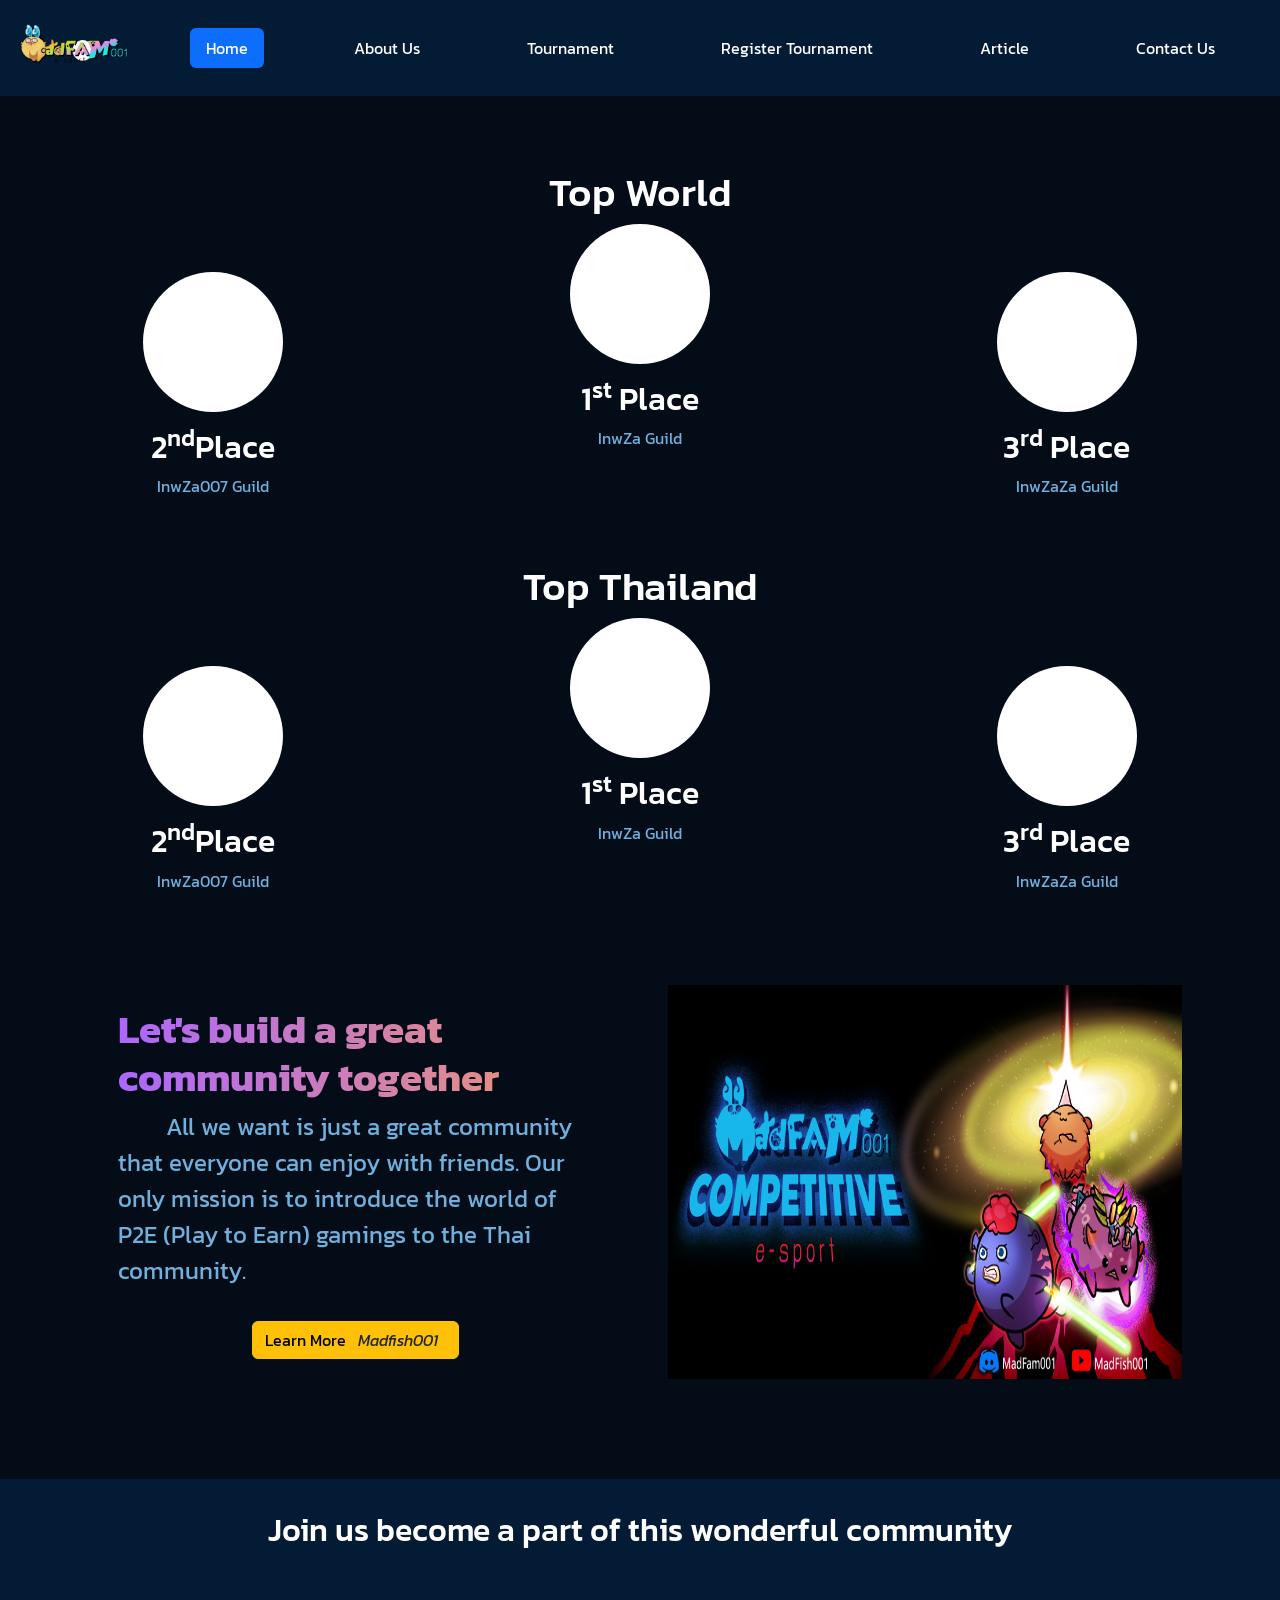
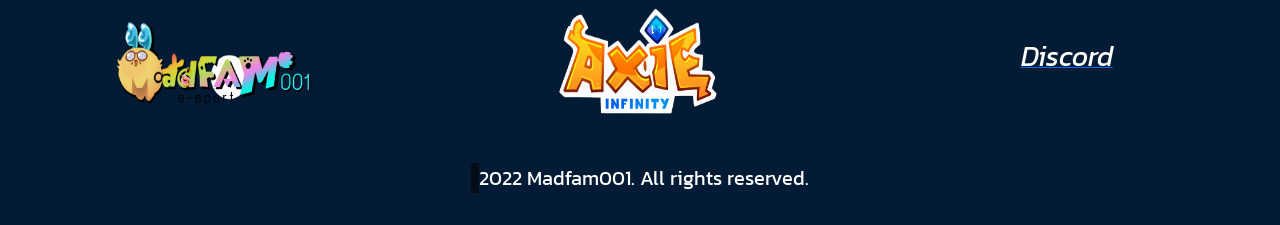
==== index.html @ 8df13e0f "Initial commit" ====
<!DOCTYPE html>
<html lang="en">

<head>
    <meta charset="UTF-8">
    <meta http-equiv="X-UA-Compatible" content="IE=edge">
    <meta name="viewport" content="width=device-width, initial-scale=1.0">
    <!-- Meta Tag เรียกแขก -->
    <meta name="description" content="Madfam001">
    <meta name="keywords" content="Madfam001,Axie,Axie Infinity,Madfam001 Axie">
    <meta name="author" content="Madfam">

    <title>Madfam001 Guild</title>

    <!-- reset css-->

    <link rel="shortcut icon" href="img/MadFam-LOGO-02 - 16x16.png" type="image/x-icon">

    <!-- style -->
    <link rel="stylesheet" href="css/style.css">
    <!-- boostrap -->
    <link href="https://cdn.jsdelivr.net/npm/bootstrap@5.1.3/dist/css/bootstrap.min.css" rel="stylesheet"
        integrity="sha384-1BmE4kWBq78iYhFldvKuhfTAU6auU8tT94WrHftjDbrCEXSU1oBoqyl2QvZ6jIW3" crossorigin="anonymous">

    <script src="https://cdn.jsdelivr.net/npm/@popperjs/core@2.10.2/dist/umd/popper.min.js"
        integrity="sha384-7+zCNj/IqJ95wo16oMtfsKbZ9ccEh31eOz1HGyDuCQ6wgnyJNSYdrPa03rtR1zdB"
        crossorigin="anonymous"></script>
    <script src="https://cdn.jsdelivr.net/npm/bootstrap@5.1.3/dist/js/bootstrap.min.js"
        integrity="sha384-QJHtvGhmr9XOIpI6YVutG+2QOK9T+ZnN4kzFN1RtK3zEFEIsxhlmWl5/YESvpZ13"
        crossorigin="anonymous"></script>

    <!-- Front awesome -->
    <!--  <link href="css/fontawesome-free-6.1.1-web/css/all.css" rel="stylesheet">
 -->


</head>

<body>
    <nav class="navbar navbar-expand-md sticky-top bg-nav-madfish ml-auto">
        <div class="container-fluid bg-nav-madfish">
            <a href="#" class="navbar-brand bg-nav-madfish">
                <img src="img/MadFam-LOGO-02.png" alt="" height="70px" class="bg-nav-madfish">
            </a>
            <button class="navbar-toggler" type="button" data-bs-toggle="collapse"
                data-bs-target="#navbarSupportedContent" aria-controls="navbarSupportedContent" aria-expanded="false"
                aria-label="Toggle navigation">
                <span class="navbar-toggler-icon "></span>
            </button>


            <ul class="nav nav-pills collapse navbar-collapse justify-content-around bg-footer"
                id="navbarSupportedContent">

                <!-- 1 Home -->
                <li class="nav-item col-12 col-md-auto bg-nav-madfish" role="presentation">
                    <button class="nav-link active text-white" id="pills-home-tab" data-bs-toggle="pill"
                        data-bs-target="#pills-home" type="button" role="tab" aria-controls="pills-home"
                        aria-selected="true">Home</button>
                </li>
                <!-- 2 About Us -->
                <li class="nav-item col-12 col-md-auto  bg-nav-madfish" role="presentation">
                    <button class="nav-link text-white" id="pills-about-us-tab" data-bs-toggle="pill"
                        data-bs-target="#pills-about-us" type="button" role="tab" aria-controls="pills-about-us"
                        aria-selected="false">About Us</button>
                </li>
                <!-- 3 Tournament -->
                <li class="nav-item col-12 col-md-auto  bg-nav-madfish" role="presentation">
                    <button class="nav-link text-white" id="pills-tournament-tab" data-bs-toggle="pill"
                        data-bs-target="#pills-tournament" type="button" role="tab" aria-controls="pills-tournament"
                        aria-selected="false">Tournament</button>
                </li>
                <!-- 4 Register Tournament -->
                <li class="nav-item col-12 col-md-auto bg-nav-madfish" role="presentation">
                    <button class="nav-link text-white" id="pills-regis-tour-tab" data-bs-toggle="pill"
                        data-bs-target="#pills-regis-tour" type="button" role="tab" aria-controls="pills-regis-tour"
                        aria-selected="false">Register Tournament</button>
                </li>
                <!-- 5 Article -->
                <li class="nav-item col-12 col-md-auto bg-nav-madfish" role="presentation">
                    <button class="nav-link text-white" id="pills-article-tab" data-bs-toggle="pill"
                        data-bs-target="#pills-article" type="button" role="tab" aria-controls="pills-article"
                        aria-selected="false">Article</button>
                </li>
                <!-- 6 Contact Us -->
                <li class="nav-item col-12 col-md-auto bg-nav-madfish" role="presentation">
                    <button class="nav-link text-white" id="pills-contact-us-tab" data-bs-toggle="pill"
                        data-bs-target="#pills-contact-us" type="button" role="tab" aria-controls="pills-contact-us"
                        aria-selected="false">Contact Us</button>
                </li>
            </ul>
        </div>


    </nav>

    <div class="container bg-madfish"></div>
    <div class="tab-content" id="pills-tabContent">

        <!-- 1 Home -->
        <div class="tab-pane fade show active" id="pills-home" role="tabpanel" aria-labelledby="pills-home-tab">
            <div class="container-fluid mb-2">
                <br>
                <!-- <section id="slider"> 
                    <div class="carousel slide" data-bs-ride="carousel" id="mySlider">
                        <ol class="carousel-indicators bg-transparent">
                            <button data-bs-target="#mySlider" data-bs-slide-to="0" class="active"></button>
                            <button data-bs-target="#mySlider" data-bs-slide-to="1"></button>
                            <button data-bs-target="#mySlider" data-bs-slide-to="2"></button>
                        </ol>
                        <div class="carousel-inner text-center " >

                            <div class="carousel-item carousel-image-1 active">
                                <div class="container justify-content-center">
                                    <div class="carousel-caption d-none d-sm-block bg-transparent " >
                                        <h1 class="display-3 bg-transparent text-madfam">สมัครได้แล้ววันนี้!</h1>
                                        
                                    </div>
                                </div>
                            </div>
                            <div class="carousel-item carousel-image-2">
                                <div class="container">
                                    <div class="carousel-caption d-none d-sm-block  bg-transparent">
                                        <h1 class="display-3  bg-transparent text-madfam">Land staking กำลังมา!</h1>
                                        
                                    </div>
                                </div>
                            </div> 
                            <div class="carousel-item carousel-image-3">
                                <div class="container">
                                    <div class="carousel-caption d-none d-sm-block  bg-transparent">
                                        <h1 class="display-3  bg-transparent text-madfam">Marketplace พึ่งจะมีอัปเดต</h1>
                                        
                                    </div>
                                </div>
                            </div> 

                            <button class="carousel-control-prev" data-bs-target="#mySlider" data-bs-slide="prev">
                                <span class="carousel-control-prev-icon"></span>
                            </button>
                            <button class="carousel-control-next" data-bs-target="#mySlider" data-bs-slide="next">
                                <span class="carousel-control-next-icon"></span>
                            </button>
                        </div>
                    </div>
                </section> -->
                <!-- <div id="carouselExampleCaptions" class="carousel slide" data-bs-ride="carousel">
                    <div class="carousel-indicators  bg-transparent">
                      <button type="button" data-bs-target="#carouselExampleCaptions" data-bs-slide-to="0" class="active" aria-current="true" aria-label="Slide 1"></button>
                      <button type="button" data-bs-target="#carouselExampleCaptions" data-bs-slide-to="1" aria-label="Slide 2"></button>
                      <button type="button" data-bs-target="#carouselExampleCaptions" data-bs-slide-to="2" aria-label="Slide 3"></button>
                    </div>
                    <div class="carousel-inner">
                      <div class="carousel-item active">
                        <img src="img/page1.png" class="d-block h-100" alt="...">
                        <div class="carousel-caption d-none d-md-block bg-transparent">
                          <h5>สมัครได้แล้ววันนี้!</h5>
                        </div>
                      </div>
                      <div class="carousel-item">
                        <img src="img/page2.png" class="d-block h-100" alt="...">
                        <div class="carousel-caption d-none d-md-block bg-transparent">                          
                                <h5 class="bg-transparent text-center text-dark">Land staking กำลังมา!</h5>
                        </div>
                      </div>
                      <div class="carousel-item d-flex justify-content-center">
                        <img src="img/page3.png" class="d-block h-100 " alt="...">
                        <div class="carousel-caption d-none d-md-block bg-transparent">
                          <h1 class=" bg-transparent text-center text-dark">Marketplace พึ่งจะมีอัปเดต</h1>
                          
                        </div>
                      </div>
                    </div>

                    <button class="carousel-control-prev" type="button" data-bs-target="#carouselExampleCaptions" data-bs-slide="prev">
                      <span class="carousel-control-prev-icon" aria-hidden="true"></span>
                      <span class="visually-hidden">Previous</span>
                    </button>
                    <button class="carousel-control-next" type="button" data-bs-target="#carouselExampleCaptions" data-bs-slide="next">
                      <span class="carousel-control-next-icon" aria-hidden="true"></span>
                      <span class="visually-hidden">Next</span>
                    </button>
                  </div> -->
                <div class="row text-center mt-5">
                    <h1>Top World</h1>
                    <div class="col-lg-4 mt-5">
                        <svg class="bd-placeholder-img rounded-circle" width="140" height="140" p>
                            <title>Placeholder</title>
                            <rect width="100%" height="100%" fill="#fff">

                            </rect><text x="50%" y="50%" fill="#fff" dy=".3em">140x140</text>
                        </svg>

                        <h2 class="mt-3">2<sup>nd</sup>Place</h2>
                        <p class="font-body">InwZa007 Guild</p>

                    </div>
                    <div class="col-lg-4">
                        <svg class="bd-placeholder-img rounded-circle" width="140" height="140">
                            <title>Placeholder</title>
                            <rect width="100%" height="100%" fill="#fff">

                            </rect><text x="50%" y="50%" fill="#fff" dy=".3em">140x140</text>
                        </svg>

                        <h2 class="mt-3">1<sup>st</sup> Place</h2>

                        <p class="font-body">InwZa Guild</p>

                    </div>
                    <div class="col-lg-4 mt-5">
                        <svg class="bd-placeholder-img rounded-circle" width="140" height="140">
                            <title>Placeholder</title>
                            <rect width="100%" height="100%" fill="#fff"></rect><text x="50%" y="50%" fill="#fff"
                                dy=".3em">140x140</text>
                        </svg>
                        <h2 class="mt-3">3<sup>rd</sup> Place</h2>
                        <p class="font-body">InwZaZa Guild
                        </p>

                    </div>
                </div>

                <div class="row text-center mt-5">
                    <h1>Top Thailand</h1>
                    <div class="col-lg-4 mt-5">
                        <svg class="bd-placeholder-img rounded-circle" width="140" height="140">
                            <title>Placeholder</title>
                            <rect width="100%" height="100%" fill="#fff"></rect><text x="50%" y="50%" fill="#fff"
                                dy=".3em">140x140</text>
                        </svg>

                        <h2 class="mt-3">2<sup>nd</sup>Place</h2>
                        <p class="font-body">InwZa007 Guild</p>

                    </div>
                    <div class="col-lg-4">
                        <svg class="bd-placeholder-img rounded-circle" width="140" height="140">
                            <title>Placeholder</title>
                            <rect width="100%" height="100%" fill="#fff"></rect><text x="50%" y="50%" fill="#fff"
                                dy=".3em">140x140</text>
                        </svg>

                        <h2 class="mt-3">1<sup>st</sup> Place</h2>

                        <p class="font-body">InwZa Guild</p>

                    </div>
                    <div class="col-lg-4 mt-5">
                        <svg class="bd-placeholder-img rounded-circle" width="140" height="140">
                            <title>Placeholder</title>
                            <rect width="100%" height="100%" fill="#fff"></rect><text x="50%" y="50%" fill="#fff"
                                dy=".3em">140x140</text>
                        </svg>
                        <h2 class="mt-3">3<sup>rd</sup> Place</h2>
                        <p class="font-body">InwZaZa Guild
                        </p>

                    </div>
                </div>

            </div>

            <div class="container mt-5">

                <div class="row"
                    style="background-image: linear-gradient(135deg, rgba(1, 39, 96, 1) 21%, rgba(9, 22, 42, 1) 80%);">
                    <div class="col-12 col-lg-6 p-5">
                        <h1 class="fw-bolder fs-1 title-gradient">
                            Let's build a great community together
                        </h1>
                        <p class="fs-4 font-body">
                            &nbsp;&nbsp;&nbsp;&nbsp;&nbsp;&nbsp;&nbsp;
                            All we want is just a great community that everyone can enjoy with friends. Our only mission
                            is to
                            introduce the world of P2E (Play to Earn) gamings to the Thai community.
                        </p>
                        <div class="row">
                            <div class="container text-center mt-3 px-3 ">
                                <a href="https://www.youtube.com/c/madfish001" class=" bg-warning" target="_blank">
                                    <div class="btn btn-warning ">
                                        Learn More <i class="fa-brands fa-youtube m-1 p-1 bg-warning "
                                            style="color:#e62117">
                                            <span class=" text-dark bg-warning "
                                                style="font-family:  'Kanit', sans-serif; ">Madfish001</span></i>

                                    </div>
                                </a>
                            </div>
                        </div>
                    </div>
                    <div class="col-12 col-lg-6 p-1">

                        <img src="img/MadFamposter002-WideScreen.png" alt=""
                            style="height: 400px; background-repeat: no-repeat;" class="w-100 h-100 p-4">

                    </div>
                </div>

            </div>
        </div>

        <!-- 2 About Us -->
        <div class="tab-pane fade" id="pills-about-us" role="tabpanel" aria-labelledby="pills-about-us-tab">
            <div class="container-fluid ">
                <div class="container mb-5">
                    <br>
                    <br>
                    <div class="text-center border">
                        <h1 class="p-3">About Us</h1>
                    </div>
                    <br>
                    <br>
                    <div class="container">
                        <img src="img/madfam_poster.png" style="height: 200px; background-repeat: no-repeat;"
                            class="w-100 h-100 p-1" alt="">
                    </div>
                    <br>
                    <br>
                    <h2 class="fw-bold">What are we?</h2>
                    <p class="fs-3" style="text-indent: 2.5em;"> Madfam001 is one of Thailand’s first Axie Infinity
                        scholarship
                        programs, which welcomed its first scholar in April 2021. We offer our scholars 70% of their
                        earnings, which
                        was unheard of in the Thai community during that time. Our only mission is to introduce the
                        world of
                        P2E
                        (Play to Earn) gamings to the Thai community.</p>

                    <br>
                    <h2 class="fw-bold">Our goal</h2>
                    <p class="fs-3" style="text-indent: 2.5em;">To this day, Madfam001 has not gained any profit from
                        the
                        scholarship program. Instead, we have reinvested our earnings not only into providing a selected
                        group of our scholars with meta builds. But also for charity programs across Thailand weather
                        for
                        the hospitals and food banks. We also encourage our members to contribute to community-building
                        by
                        rewarding said scholars in higher shares based on their contributions, such as artworks, Discord
                        bots, or guild managers.</p>
                    <p class="fs-3" style="text-indent: 2.5em;">Unlike other guilds with investors seeking a share,
                        Madfam001 is a self-funded organization seeking no revenue. We are essentially a group of
                        university
                        students trying to have fun while providing an alternative income idea for those initially
                        impacted
                        by the Covid-19 situation in Thailand.</p>

                    <br>
                    <h2 class="fw-bold">The Future of Madfam001</h2>

                    <span
                        class="fs-3 text-decoration-line-through">&nbsp;&nbsp;&nbsp;&nbsp;&nbsp;&nbsp;&nbsp;&nbsp;&nbsp;&nbsp;&nbsp;We
                        have invested mainly in
                        3 games; Axie Infinity,
                        Thetan
                        Arena, and Star Atlas, with the most emphasis remaining in Axie Infinity. Thetan Arena and
                        (soon)
                        Star Atlas are an additional perk for our Axie scholars who want to try other types of P2E
                        games.
                    </span>
                    <span class="fs-3 d-inline" style="font-family: 'monacoregular';">This did not age well... aight,
                        back to Ronin only now. AxieMaxi all
                        da
                        way! -Madfish</span>





                    <p class="fs-3" style="text-indent: 2.5em;">We have made ourselves clear to discourage scholars from
                        relying solely on their gaming income. Instead, P2E games should be viewed as enjoyable games
                        that
                        will allow additional earnings to those who put effort into them.</p>
                    <p class="fs-3" style="text-indent: 2.5em;">In the end, we strive to provide gamers, either P2E or
                        traditional, a safe space to exchange our experiences in the things we love. We understand that
                        there are an increasing number of bad actors in the area trying to target our newer community
                        members unfamiliar with this blockchain wizardry madness. We will be one of the many reliable
                        communities offering help to those trying to enter the cryptocurrency space</p>

                </div>
            </div>

        </div>

        <!-- 3 Tournament -->
        <div class="tab-pane fade" id="pills-tournament" role="tabpanel" aria-labelledby="pills-tournament-tab">
            <div class="container-fluid">
                <div class="container mb-5">
                    <br>
                    <br>
                    <div class="container text-center">
                        <img src="img/Madfam001_Tournament.png" class="img-fluid" alt="">
                    </div>
                    <br>
                    <br>
                    <div class="container d-flex justify-content-center bg-madfish text-center">
                        <div class="card bg-madfish border" style="width: 25rem;">
                            <h2 class="card-title m-3 bg-madfish"> กฎเต็ม </h2>
                            <hr>
                            <h4 class="card-body">อ่านกฎ Tournament001</h4>
                            <a class="btn btn-primary m-3 p-2 fs-4"
                                href="https://docs.google.com/document/d/1blKY6E1JdDmpe-Q3s706iSjLfCk63CMq3mKsj7mfwuA/edit?usp=sharing"
                                target="_blank">อ่านเพิ่มเติมได้ที่</a>
                        </div>
                    </div>



                    <br>
                    <br>

                    <h2>ตาราง</h2>
                    <br>
                    <table class="table border fs-3 table-responsive table-bordered">
                        <tr>
                            <td>Registration</td>
                            <td>ตั้งแต่วันนี้จนถึงวันที่ 2 มิถุนายน 2022 23:59 น.</td>
                        </tr>
                        <tr>
                            <td>เลือก/เปลี่ยนตัว</td>
                            <td>ตั้งแต่ วันที่ 5 จนถึงวันที่ 9 มิถุนายน 2022 23:59 น.</td>
                        </tr>
                    </table>

                    <table class="table border fs-3 table-responsive  text-center ">
                        <tr>
                            <td>Day 1</td>
                            <td>Open Qualifiers</td>
                        </tr>
                        <br>
                        <h2>วันที่ 11 มิถุนายน 2022</h2>
                        <br>
                    </table>
                    <table class="table border fs-2 table-responsive text-center fw-bold">
                        <tr>
                            <td>ตารางเวลาการแข่งวันคัดเลือก </td>
                        </tr>
                    </table>
                    <table class="table border fs-3 table-responsive text-center table-bordered">
                        <tr>
                            <td>18:30</td>
                            <td>Check in</td>
                        </tr>
                        <tr>
                            <td>19:00</td>
                            <td>Round 1</td>
                            <td>128 คน</td>
                            <td>Best of 3</td>
                        </tr>
                        <tr>
                            <td>19:40</td>
                            <td>Round 2</td>
                            <td>64 คน</td>
                            <td>Best of 3</td>
                        </tr>
                        <tr>
                            <td>20:20</td>
                            <td>Round 3</td>
                            <td>32 คน</td>
                            <td>Best of 3</td>
                        </tr>
                        <tr>
                            <td>21:00</td>
                            <td>Round 4</td>
                            <td>16 คน</td>
                            <td>Best of 3</td>
                        </tr>
                        <tr>
                            <td>21:40 - 22:00 </td>
                            <td>เผื่อเวลาหากงานมีการล่าช้า</td>

                        </tr>
                    </table>
                    <br>
                    <!-- Day 2 -->

                    <table class="table border fs-3 table-responsive  text-center">
                        <h2>วันที่ 25 มิถุนายน 2022</h2>
                        <br>
                        <tr>
                            <td>Day 2</td>
                            <td>Final Championship</td>
                        </tr>
                    </table>
                    <table class="table border fs-3 table-responsive text-center fw-bold">
                        <tr>
                            <td>ตารางเวลาการแข่งขันกลุ่ม</td>
                        </tr>
                    </table>
                    <table class="table border fs-3 table-responsive text-center table-bordered">
                        <tr>

                            <td>18:30</td>
                            <td>Check in</td>
                        </tr>
                        <tr>
                            <td>19:00</td>
                            <td>Eighth-Finals</td>
                            <td>16 คน</td>
                            <td>Best of 5</td>
                        </tr>
                        <tr>
                            <td>19:40</td>
                            <td>Quarter-Finals</td>
                            <td>8 คน</td>
                            <td>Best of 5</td>
                        </tr>
                        <tr>
                            <td>20:20</td>
                            <td>Semi-Finals</td>
                            <td>4 คน</td>
                            <td>Best of 5</td>
                        </tr>
                        <tr>
                            <td>21:00</td>
                            <td>Play for Third</td>
                            <td>2 คน</td>
                            <td>Best of 5</td>
                        </tr>
                        <tr>
                            <td>21:30</td>
                            <td>Final</td>
                            <td>2 คน</td>
                            <td>Best of 5</td>

                        </tr>
                    </table>
                    <br>
                    <table class="table border fs-3 table-responsive text-center fw-bold">
                        <tr>
                            <td>รางวัล</td>
                        </tr>
                    </table>
                    <br>

                    <table class="table border fs-3 table-responsive text-center table-bordered">
                        <thead>
                            <td>Place</td>
                            <td>Prize(AXS)</td>
                            <td>Share of the total pool</td>
                            <td>Total (AXS)</td>
                        </thead>
                        <tr>
                            <td>1 <sup>st</sup></td>
                            <td>15</td>
                            <td>37.5 %</td>
                            <td>15</td>
                        </tr>
                        <tr>
                            <td>2<sup>nd</sup></td>
                            <td>10</td>
                            <td>25 %</td>
                            <td>10</td>
                        </tr>
                        <tr>
                            <td>3<sup>rd</sup></td>
                            <td>6</td>
                            <td>15 %</td>
                            <td>6</td>
                        </tr>
                        <tr>
                            <td>4<sup>th</sup></td>
                            <td>4</td>
                            <td>10 %</td>
                            <td>4</td>
                        </tr>
                        <tr>
                            <td>5<sup>th</sup>-8<sup>th</sup></td>
                            <td>1.25</td>
                            <td>12.5 % (3.125%*4)</td>
                            <td>5</td>
                        </tr>
                        <tr>
                            <td colspan="3">Total AXS</td>
                            <td>40</td>
                        </tr>
                    </table>
                    <br>

                    <div class="container border p-3 ">
                        <h2 class="fw-bold mt-3">วิธีการแจ้งผลการแข่ง (Discord : Madfam001)</h2>
                        <br>
                        <h3>ชื่อผู้ชนะ :</h3>
                        <h3>คะแนน :</h3>
                        <h3>ชื่อผู้แพ้ :</h3>
                        <h3>คู่ที่ :</h3>
                        <h3>Replay เกม : </h3>
                        <div class="container text-center mb-5">

                            <img src="img/report_score.png" class="img-fluid" alt="">

                        </div>

                    </div>




                </div>
            </div>
        </div>

        <!-- 4 Register Tournament -->
        <div class="tab-pane fade" id="pills-regis-tour" role="tabpanel" aria-labelledby="pills-regis-tour-tab">
            <div class="container-fluid">
                <div class="container mb-5">
                    <br>
                    <br>
                    <div class="card expand bg-madfish border-white">
                        <div class="card-header text-center bg-madfish">
                            <h1 class="p-3">ข้อมูลเกี่ยวกับทัวร์</h1>
                        </div>
                        <hr>
                        <div class="card-body fs-4 bg-madfish">
                            <h2 class="card-title">กฎย่อ</h2>

                            <ul style="list-style-type: none;">
                                <li>
                                    <p>ลงทะเบียนได้จนถึงวันที่ 2 มิ.ย. 23:59 น.</p>
                                </li>
                                <li>
                                    <p>ประกาศรายชื่อผู้แข่ง วันที่ 5 มิ.ย.</p>
                                </li>
                                <li>
                                    <p>ผู้แข่งลงทะเบียนตัว Axie ได้ตั้งแต่วันที่ 5 มิ.ย. ถึง 9 มิ.ย. 23:59 น.</p>
                                </li>
                                <li>
                                    <p>แข่ง Qualifier วันที่ 12 มิ.ย. 19:00-22:00 single elimination Best of 3</p>
                                </li>
                                <li>
                                    <p>แข่ง Final Championship วันที่ 25 มิ.ย. 19:00-22:00 single elimination Best of 5
                                    </p>
                                </li>
                                <li>
                                    <p>แพ้บาย 10 นาที หากไม่เข้ามาตามเวลาของแต่ละคู่</p>
                                </li>
                            </ul>

                            <div class="container text-center mb-2 "><a href="https://forms.gle/v3hMoK14nHgredu37"
                                    class="btn btn-primary fs-4 mt-2 mb-1" target="_blank">สมัคร Tournament001</a></div>


                        </div>

                    </div>
                </div>
            </div>


        </div>
        <!-- 5 Article -->
        <div class="tab-pane fade" id="pills-article" role="tabpanel" aria-labelledby="pills-article-tab">
            <div class="container">
                <div class="container">

                    <div class="container text-center">
                        <br>
                        <br>
                        <h1 class="fw-bolder " style="background: linear-gradient(89.97deg,#ae67fa 1.84%,#f49867 102.67%);
                                            -webkit-text-fill-color: transparent; 
                                            -webkit-background-clip: text;">
                            A lot is happening,
                            We are blogging about it.
                        </h1>
                    </div>

                    <div class="col-9 col-sm-6 col-lg-4 container text-center mt-5 p-2  rounded-pill bg-medium">
                        <a href="https://medium.com/@Madfish001" class="text-center text-decoration-none bg-medium"
                            target="_blank">
                            <div class="container bg-medium rounded-pill">
                                <i class="fa-brands fa-medium text-white fs-1 mx-3 bg-medium"></i><span
                                    class="fs-1 bg-medium">Medium</span>
                            </div>

                        </a>

                    </div>
                    </a>

                    <div class="container mt-5 bg-madfam">
                        <div class="row justify-content-center">
                            <!-- 1 งบนี้ทีมอะไร -->
                            <div class="col-12 col-sm-6 col-lg-4 card p-4 bg-madfish">
                                <a href="https://medium.com/@Madfish001/th-%E0%B8%87%E0%B8%9A%E0%B8%99%E0%B8%B5%E0%B9%89%E0%B8%97%E0%B8%B5%E0%B8%A1%E0%B8%AD%E0%B8%B0%E0%B9%84%E0%B8%A3-f713165fd5ec"
                                    class="text-decoration-none" target="_blank">
                                    <img src="img/article/1mybudget.png" class="card-img-top bg-footer p-1" alt="">
                                    <div class="card-body bg-footer">
                                        <h2 class="card-title bg-footer fw-bold">[TH]งบนี้ทีมอะไร???</h2>
                                        <p class="card-text bg-footer">
                                            &nbsp;&nbsp;&nbsp;&nbsp;&nbsp;ช่วงนี้ไปทางไหนก็เห็นแต่คนเล่น
                                            Origin แต่อย่าลืมว่าการที่เราจะ Earn SLP
                                            นั้น ยังจะต้องเล่น Axie Infinity: Classic กันอยู่ดี (เศร้า) ซึ่งทาง Sky
                                            Mavis
                                            ได้ประกาศก่อนหน้านี้แล้วว่า Season ถัดไปอย่าง Season 21 นั้นจะเป็น Season
                                            สุดท้าย</p>
                                        <p class="card-text bg-footer"><small class="text-muted  bg-footer">Apr 23 · 4
                                                min
                                                read</small></p>
                                    </div>
                                </a>
                            </div>
                            <!-- 2 Card Anatomy -->
                            <div class="col-12 col-sm-6 col-lg-4 card p-4 bg-madfish">
                                <a href="https://medium.com/@Madfish001/card-anatomy-101-96a1fa3628a6"
                                    class="text-decoration-none" target="_blank">
                                    <img src="img/article/2Cardanatomy.png" class="card-img-top bg-footer p-1" alt="">
                                    <div class="card-body bg-footer">
                                        <h2 class="card-title bg-footer fw-bold">Card Anatomy 101</h2>
                                        <p class="card-text bg-footer">&nbsp;&nbsp;&nbsp;&nbsp;&nbsp;Axie ทุกๆ
                                            ตัวจะมีการ์ด 6
                                            ใบที่แตกต่างกันไป โดยแต่ละใบนั้นจะมีความสามารถที่ไม่เหมือนกัน
                                            เมื่อสร้างทีมของเรา
                                            คุณควรที่จะคำนึงถึงจุดเด่นของ Axie
                                            ตัวนั้นพร้อมทั้งการผสมผสานกับความสามารถของ Axie
                                            เพื่อนร่วมทีมอีก 2 ตัว</p>
                                        <p class="card-text bg-footer">
                                            <small class="text-muted  bg-footer">Apr 16 · 2 min read

                                            </small>
                                        </p>
                                    </div>
                                </a>
                            </div>
                            <!-- 3 Origin -->
                            <div class="col-12 col-sm-6 col-lg-4 card p-4 bg-madfish">
                                <a href="https://medium.com/@Madfish001/origin-%E0%B8%99%E0%B8%B5%E0%B9%89-%E0%B8%88%E0%B8%B1%E0%B8%94%E0%B8%97%E0%B8%B5%E0%B8%A1%E0%B8%AD%E0%B8%A2%E0%B9%88%E0%B8%B2%E0%B8%87%E0%B9%84%E0%B8%A3%E0%B8%94%E0%B8%B5-a02d7df7a8ef"
                                    class="text-decoration-none" target="_blank">
                                    <img src="img/article/3Origin.png" class="card-img-top bg-footer p-1" alt="">
                                    <div class="card-body bg-footer">
                                        <h2 class="card-title bg-footer fw-bold">Origin นี้ จัดทีมอย่างไรดี?</h2>
                                        <p class="card-text bg-footer">&nbsp;&nbsp;&nbsp;&nbsp;&nbsp;ด้วยการเปิดตัว part
                                            ใหม่อย่าง
                                            หู และ ตา ใน Origin ทำให้การผสมผสานสกิลของ Axie
                                            แต่ละตัวมีเยอะขึ้นมากจนนับไม่หมด
                                            ก่อให้เกิดแผนการเล่นและคอมโบใหม่ๆ มากมาย แต่กว่าจะรู้ว่าทีมไหนจะเป็น Meta
                                            หรือ
                                            ทีมไหนจะโกง</p>
                                        <p class="card-text bg-footer">
                                            <small class="text-muted  bg-footer">Apr 7 · 2 min read

                                            </small>
                                        </p>
                                    </div>
                                </a>
                            </div>
                            <!-- 4 Skymavis -->
                            <div class="col-12 col-sm-6 col-lg-4 card p-4 bg-madfish">
                                <a href="https://medium.com/@Madfish001/sky-mavis-%E0%B8%A3%E0%B8%B0%E0%B8%94%E0%B8%A1%E0%B8%97%E0%B8%B8%E0%B8%99-150-%E0%B8%A5%E0%B9%89%E0%B8%B2%E0%B8%99%E0%B8%94%E0%B8%AD%E0%B8%A5%E0%B8%A5%E0%B8%B2%E0%B8%A3%E0%B9%8C%E0%B8%99%E0%B8%B3%E0%B9%82%E0%B8%94%E0%B8%A2-binance-%E0%B8%95%E0%B8%B1%E0%B9%89%E0%B8%87%E0%B8%81%E0%B8%AD%E0%B8%87%E0%B8%97%E0%B8%B8%E0%B8%99%E0%B9%80%E0%B8%9E%E0%B8%B7%E0%B9%88%E0%B8%AD%E0%B8%81%E0%B8%B2%E0%B8%A3%E0%B8%9F%E0%B8%B7%E0%B9%89%E0%B8%99%E0%B8%9F%E0%B8%B9-ronin-bridge-bd4ef6055ee9"
                                    class="text-decoration-none" target="_blank">
                                    <img src="img/article/4SkyMavis.png" class="card-img-top bg-footer p-1" alt="">
                                    <div class="card-body bg-footer">
                                        <h3 class="card-title bg-footer fw-bold">Sky Mavis ระดมทุน 150
                                            ล้านดอลลาร์เพื่อฟื้นฟู Ronin
                                            Bridge</h3>
                                        <p class="card-text bg-footer">&nbsp;&nbsp;&nbsp;&nbsp;&nbsp;8
                                            วันที่ผ่านมาเป็นช่วงที่ยากที่สุดในการเดินทาง 4 ปีของเรา ขอบคุณสำหรับความกล้า
                                            ความเมตตา
                                            การภาวนา และถ้อยคำสนับสนุน </p>
                                        <p class="card-text bg-footer">
                                            <small class="text-muted  bg-footer">Apr 6 · 2 min read

                                            </small>
                                        </p>
                                    </div>
                                </a>
                            </div>
                            <!-- 5 Runeandcharm -->
                            <div class="col-12 col-sm-6 col-lg-4 card p-4 bg-madfish">
                                <a href="https://medium.com/@Madfish001/axie-infinity-origin-runes-charms-20bd789a220e"
                                    class="text-decoration-none" target="_blank">
                                    <img src="img/article/5Runeandcharm.png" class="card-img-top bg-footer p-1 h-50"
                                        alt="">
                                    <div class="card-body bg-footer">
                                        <h2 class="card-title bg-footer fw-bold">Axie Infinity: Origin “Runes & Charms”
                                        </h2>
                                        <p class="card-text bg-footer">
                                            &nbsp;&nbsp;&nbsp;&nbsp;&nbsp;เพื่อเป็นการเตือนความจำ Runes &
                                            Charms คือการเพิ่มพลังที่จะเพิ่มการผสมผสานและวิธีเล่นรูปแบบใหม่ให้กับ Axie
                                            ใน Origin</p>
                                        <p class="card-text bg-footer">
                                            <small class="text-muted  bg-footer">Apr 6 · 3 min read

                                            </small>
                                        </p>
                                    </div>
                                </a>
                            </div>
                            <!-- 6 AreanaMode -->
                            <div class="col-12 col-sm-6 col-lg-4 card p-4 bg-madfish">
                                <a href="https://medium.com/@Madfish001/%E0%B8%97%E0%B8%B3%E0%B8%84%E0%B8%A7%E0%B8%B2%E0%B8%A1%E0%B8%A3%E0%B8%B9%E0%B9%89%E0%B8%88%E0%B8%B1%E0%B8%81%E0%B8%81%E0%B8%B1%E0%B8%9A-arena-mode-ddf796ca9d11"
                                    class="text-decoration-none" target="_blank">
                                    <img src="img/article/6AreanaMode.png" class="card-img-top bg-footer p-1" alt="">
                                    <div class="card-body bg-footer">
                                        <h2 class="card-title bg-footer fw-bold">ทำความรู้จักกับ Arena Mode</h2>
                                        <p class="card-text bg-footer">&nbsp;&nbsp;&nbsp;&nbsp;&nbsp;Arena mode
                                            จะเป็นความท้าทายความสามารถของผู้เล่น คุณจะต้องใช้ความรู้ในเรื่อง Mechanics
                                            ต่างๆ
                                            ของตัวเกม รวมถึงการสร้างสรรค์ทีม Axies โดยคำนึงจาก Cards, Runes และ Charms
                                            อาจจะรวมถึงโชคอีกนิดหน่อย!</p>
                                        <p class="card-text bg-footer">
                                            <small class="text-muted  bg-footer">Apr 5 · 3 min read

                                            </small>
                                        </p>
                                    </div>
                                </a>
                            </div>
                            <!-- 7 AdventureMode -->
                            <div class="col-12 col-sm-6 col-lg-4 card p-4 bg-madfish">
                                <a href="https://medium.com/@Madfish001/%E0%B8%97%E0%B8%B3%E0%B8%84%E0%B8%A7%E0%B8%B2%E0%B8%A1%E0%B8%A3%E0%B8%B9%E0%B9%89%E0%B8%88%E0%B8%B1%E0%B8%81%E0%B8%81%E0%B8%B1%E0%B8%9A-adventure-mode-b168ca9306ed"
                                    class="text-decoration-none" target="_blank">
                                    <img src="img/article/7AdventureMode.png" class="card-img-top bg-footer p-1" alt="">
                                    <div class="card-body bg-footer">
                                        <h2 class="card-title bg-footer fw-bold">ทำความรู้จักกับ Adventure Mode</h2>
                                        <p class="card-text bg-footer">&nbsp;&nbsp;&nbsp;&nbsp;&nbsp;Adventure
                                            Mode(โหมดผจญภัย) คือ
                                            โหมดที่ผู้เล่นจะได้รับรู้เกี่ยวกับเนื้อเรื่องในตัวเกมพร้อมทั้งยังต้องฝ่าฟันการต่อสู้กับ
                                            Chimera ที่ถาโถมเข้ามา</p>
                                        <p class="card-text bg-footer">
                                            <small class="text-muted  bg-footer">Apr 5 · 3 min read

                                            </small>
                                        </p>
                                    </div>
                                </a>
                            </div>
                        </div>
                    </div>
                </div>
            </div>

        </div>
        <!-- 6 Contact Us -->
        <div class="tab-pane fade" id="pills-contact-us" role="tabpanel" aria-labelledby="pills-contact-us-tab">
            <div class="container-fluid">
                <div class="container ">
                    <br>
                    <br>
                    <div class="row text-center border">
                        <div class="col">
                            <h2 class="p-4 ">Contact Us</h2>
                        </div>
                    </div>
                    <div class="row justify-content-center text-center mt-5">

                        <div class="col-12 col-sm-6 col-md-auto m-3 p-1">
                            <a href="https://web.facebook.com/Madfam001/" target="_blank"><i
                                    class="fa-brands fa-facebook fs-1 m-1 p-1" style="color:#3b5998 ;"><span
                                        class="m-1 p-3">Madfam001</span></i></a>
                        </div>
                        <div class="col-12 col-sm-6 col-md-auto m-3 p-1">
                            <a href="https://twitter.com/Madfish001" target="_blank"><i
                                    class="fa-brands fa-twitter fs-1 m-1 p-1" style="color:#1DA1F2"><span
                                        class="m-1 p-3">Madfish001</span></i></i></a>
                        </div>
                        <div class="col-12 col-sm-6 col-md-auto m-3 p-1">
                            <a href="https://twitter.com/Poom_Madcat" target="_blank"><i
                                    class="fa-brands fa-twitter fs-1 m-1 p-1" style="color:#1DA1F2"><span
                                        class="m-1 p-3">Madcat001</span></i></i></a>
                        </div>

                    </div>

                    <div class="row justify-content-center text-center mt-3">

                        <div class="col-12 col-sm-6 col-md-auto m-3 p-1">
                            <a href="http://" target="_blank"><i class="fa-brands fa-discord fs-1 m-1 p-1"
                                    style="color:  #738ADB;"><span class="m-1 p-3">Discord</span></i></i></a>
                        </div>
                        <div class="col-12 col-sm-6 col-md-auto m-3 p-1">
                            <a href="https://www.youtube.com/c/madfish001" target="_blank"><i
                                    class="fa-brands fa-youtube fs-1 m-1 p-1" style="color:#e62117"><span
                                        class="m-1 p-3 text-white">Madfish001</span></i></a>

                        </div>
                        <div class="col-12 col-sm-6 col-md-auto m-3 p-1">
                            <a href="https://linktr.ee/madfam001" target="_blank"><i
                                    class="fa-solid fa-tree fs-1 m-1 p-1" style="color:#1DE9B6"><span
                                        class="m-1 p-1 text-white"><i class="fa-solid fa-trees p-1"></i>Link
                                        Tree</span></i></a>

                        </div>
                    </div>

                </div>
            </div>

        </div>
        <br>
        <br>
        <br>

        <footer class="container-fluid justify-content-around text-center py-3 bg-footer mb-0">
            <h2 class="mt-3 text-white bg-footer">
                Join us become a part of this wonderful community
            </h2>


            <div class="row mt-5 ">
                <div class="col-12 col-md-4 bg-footer">
                    <a href="https://www.facebook.com/Madfam001" target="_blank">
                        <img src="img/MadFam-LOGO-02.png" class=" bg-footer" style="height:150px; width:225px;" alt="">
                    </a>
                </div>
                <div class="col-12 col-md-4  bg-footer">
                    <a href="https://axieinfinity.com/" target="_blank">
                        <img src="img/axie-infinity-logo.png" class=" bg-footer" style="height:150px; width:225px;"
                            alt="">
                    </a>
                </div>
                <div class="col-12 col-md-4 d-flex text-center align-items-center  bg-footer">
                    <div class="container text-center  mt-3 mb-5  bg-footer">
                        <a href="https://discord.gg/6MQP7XSKHA" class="bg-footer" target="_blank">
                            <i class="fa-brands fa-discord m-1  fs-3  bg-footer" style="color:  #738ADB;">
                                <span class="m-1  text-white  bg-footer">Discord</span>
                            </i>

                        </a>
                    </div>

                </div>
            </div>
            <p class="mt-3 text-white fs-5  bg-footer"><i class="fa-solid fa-copyright px-1"></i>2022 Madfam001. All
                rights
                reserved.</p>

            <footer>
</body>

</html>
---- css/style.css ----
@import url('https://fonts.googleapis.com/css2?family=Kanit:wght@200&display=swap');


@font-face {
    font-family: 'monacoregular';
    src: url('css/font/monaco_regular-webfont.woff2') format('woff2'),
         url('css/font/monaco_regular-webfont.woff') format('woff');
    font-weight: normal;
    font-style: normal;

}
nav{
    background-color: aliceblue !important;
}
*{
    background-color:#040c18;
    font-family: 'Kanit', sans-serif;
    color:white
   
}
.bg-footer{
    background-color: #031B34 !important;
}
.bg-medium{
    background-color: #0C4C8E !important;
}
.text-madfam{
    color: #0C4C8E;
}
.title-gradient{
    background: linear-gradient(89.97deg,#ae67fa 1.84%,#f49867 102.67%);
                                -webkit-text-fill-color: transparent;
                                -webkit-background-clip: text;
}
.font-body{
    color:#71AFDD !important;
}
/* .photo-footer{
    height: 100px;
    width: 100px;
} */
.bg-footer-madfam{
    background-color: #031B34;
}

/* Nabbar color by Madfish */
.bg-nav-madfish{
    background-color: #031B34 !important;
}
/* Background COlor by Madfish */
.bg-madfish{
    background-color: #040c18 !important;
}


.carousel-item{
   
    height: 550px;
    background-repeat: no-repeat;
    background-size: cover;
   
    
    
    
}
.carousel-image-1{
    background-image: url('../img/page1.png');
    
       
}
.carousel-image-2{
    background-image: url('../img/page2.png');
    
 
    
}
.carousel-image-3{
    background-image: url('../img/page3.png');
    
}
.responsive {
  width: 100%;
  height: auto;
}


/* ------------------------------------- */
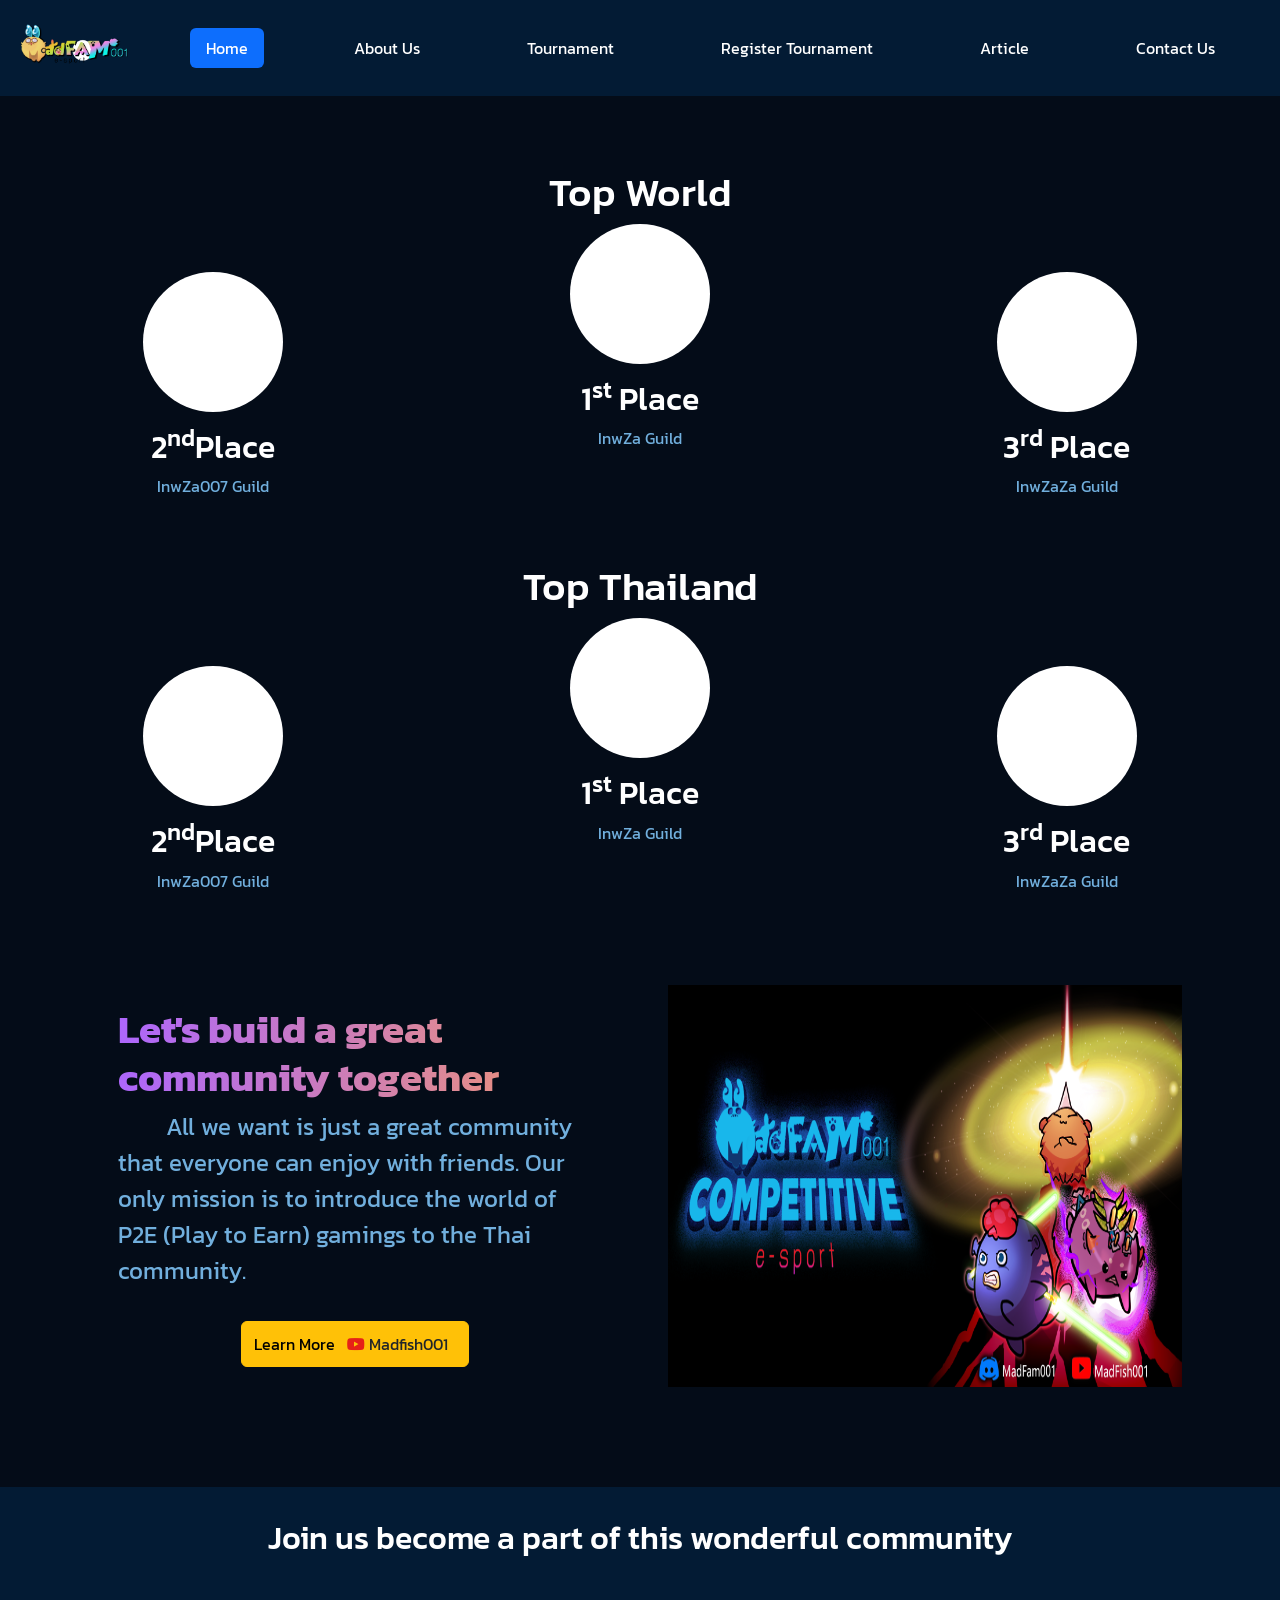
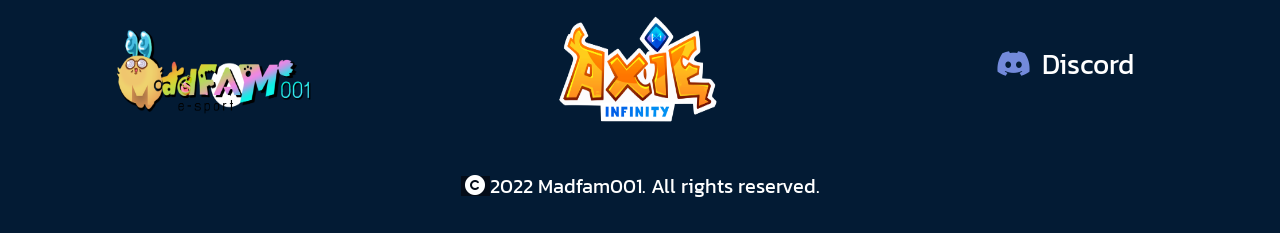
==== commit 8a1e70f7: "Update index.html" ====
--- a/index.html
+++ b/index.html
@@ -30,8 +30,8 @@
         crossorigin="anonymous"></script>
 
     <!-- Front awesome -->
-    <!--  <link href="css/fontawesome-free-6.1.1-web/css/all.css" rel="stylesheet">
- -->
+     <link href="css/fontawesome-free-6.1.1-web/css/all.css" rel="stylesheet">
+ 
 
 
 </head>
@@ -927,4 +927,4 @@
             <footer>
 </body>
 
-</html>+</html>
